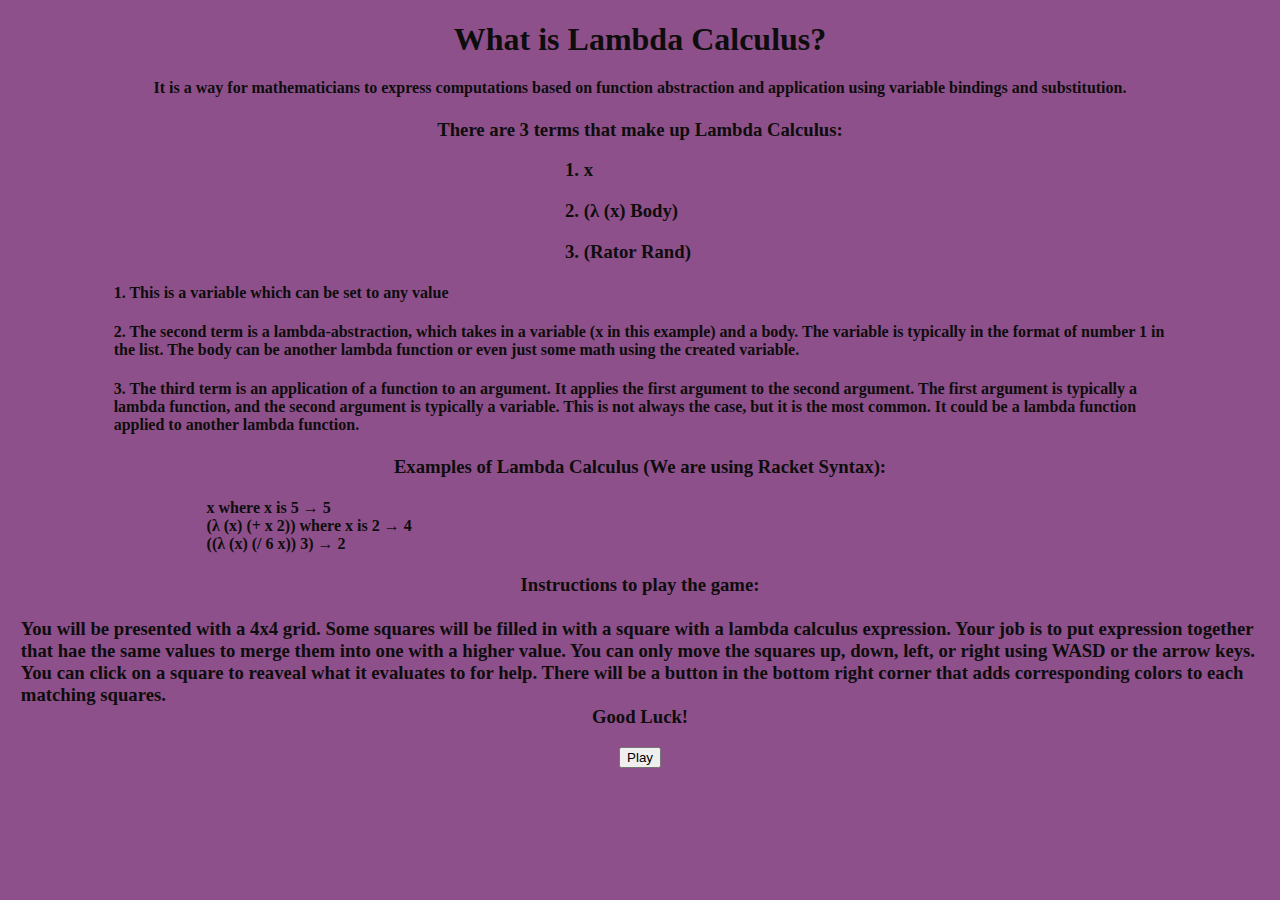
==== index.html @ 799c0bc1 "Posting the work I have done" ====
<!DOCTYPE html>
<html lang="en">
  <head>
    <meta charset="UTF-8" />
    <meta name="viewport" content="width=device-width, initial-scale=1.0" />
    <title>Learn Lambda Calculus: The Fun Way</title>
    <link rel="stylesheet" href="style.css" />
  </head>
  <body>
    <center>
      <h1>What is Lambda Calculus?</h1>
      <h4>
        It is a way for mathematicians to express computations based on function
        abstraction and application using variable bindings and substitution.
      </h4>
      <h3>There are 3 terms that make up Lambda Calculus:</h3>
      <div class="center">
        <h3 class="left">1. x</h3>
        <h3 class="left">2. (λ (x) Body)</h3>
        <h3 class="left">3. (Rator Rand)</h3>
      </div>
      <div class="center2">
        <h4 class="left">
          1. This is a variable which can be set to any value
        </h4>
        <h4 class="left">
          2. The second term is a lambda-abstraction, which takes in a variable
          (x in this example) and a body. The variable is typically in the
          format of number 1 in the list. The body can be another lambda
          function or even just some math using the created variable.
        </h4>
        <h4 class="left">
          3. The third term is an application of a function to an argument. It
          applies the first argument to the second argument. The first argument
          is typically a lambda function, and the second argument is typically a
          variable. This is not always the case, but it is the most common. It
          could be a lambda function applied to another lambda function.
        </h4>
      </div>
      <div class="examples">
        <h3>Examples of Lambda Calculus (We are using Racket Syntax):</h3>
        <h4 class="left2">
          x where x is 5 &#8594; 5 <br>
          (λ (x) (+ x 2)) where x is 2 &#8594; 4 <br>
          ((λ (x) (/ 6 x)) 3) &#8594;  2 <br>

        </h4>
      </div>
      <h3 class="instructions">
        <center>Instructions to play the game: <br /></center>
        <br />
        You will be presented with a 4x4 grid. Some squares will be filled in
        with a square with a lambda calculus expression. Your job is to put
        expression together that hae the same values to merge them into one with
        a higher value. You can only move the squares up, down, left, or right
        using WASD or the arrow keys. You can click on a square to reaveal what
        it evaluates to for help. There will be a button in the bottom right
        corner that adds corresponding colors to each matching squares.
        <br />
        <center>Good Luck!</center>
      </h3>
      <button class="play" onclick="location.href='game.html';">Play</button>
    </center>
  </body>
</html>

<script src="script.js"></script>
---- style.css ----
.left {
    text-align: left;
    /* margin-left: 40%; */
}

.center {
    width: 150px;
    /* text-align: center; */
    margin: 0 42% auto;
}

.center2 {
    width: 85%;
}

html {
    background-color: #8E508A;
    color: #0D0D0D;
    padding: 1%;
}

.instructions {
    text-align: left;
}

h1 {
    margin-top: 0px;
}

.examples {
    width: 70%;
}

.left2 {
    text-align: left;
    /* margin-left: 10%; */
}

/* .play {

} */
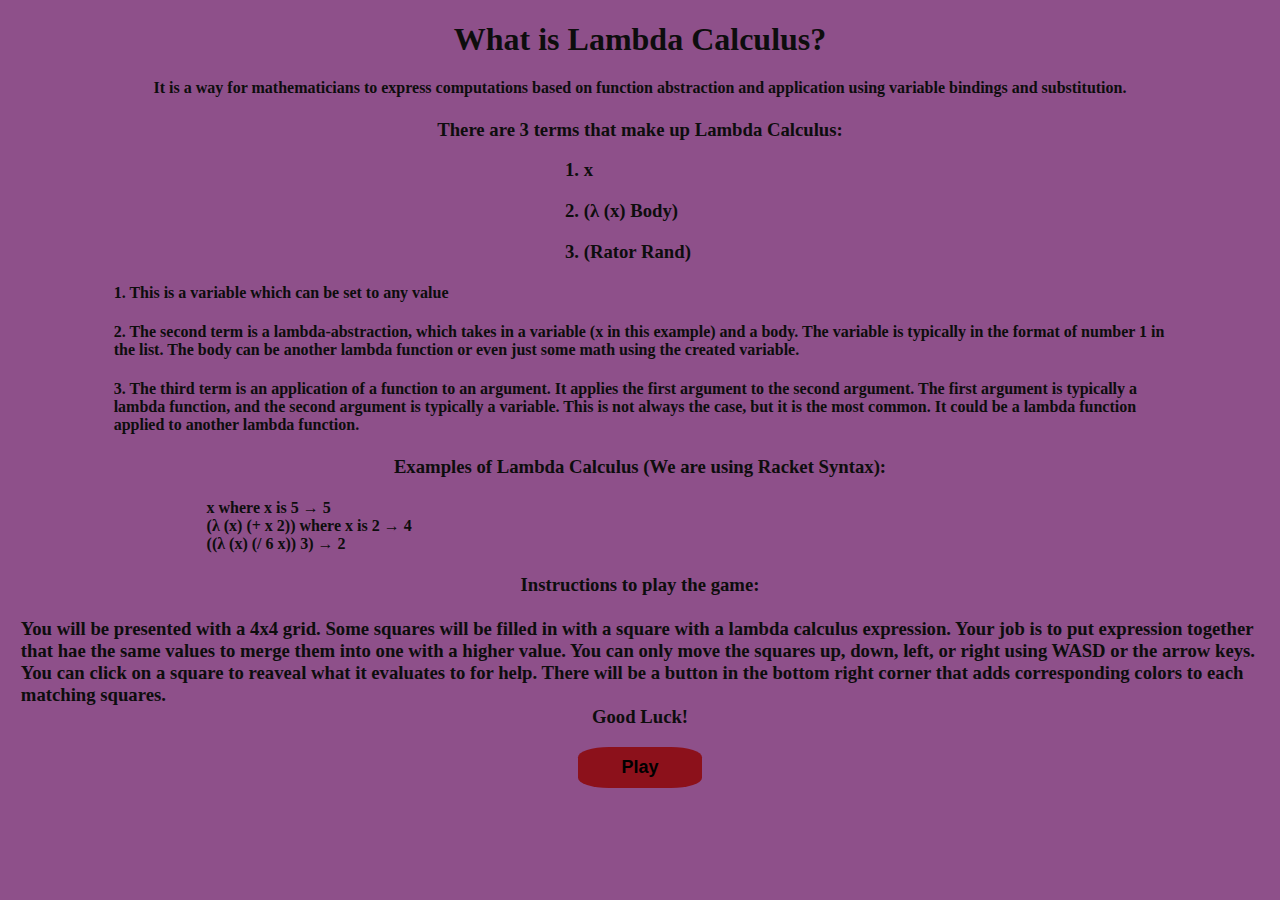
==== commit 7d06d5ca: "updated file structure and a few CSS changes" ====
--- a/index.html
+++ b/index.html
@@ -4,7 +4,7 @@
     <meta charset="UTF-8" />
     <meta name="viewport" content="width=device-width, initial-scale=1.0" />
     <title>Learn Lambda Calculus: The Fun Way</title>
-    <link rel="stylesheet" href="style.css" />
+    <link rel="stylesheet" href="CSS/style.css" />
   </head>
   <body>
     <center>
@@ -63,5 +63,3 @@
     </center>
   </body>
 </html>
-
-<script src="script.js"></script>
--- a/CSS/style.css
+++ b/CSS/style.css
@@ -0,0 +1,50 @@
+.left {
+    text-align: left;
+}
+
+.center {
+    width: 150px;
+    margin: 0 42% auto;
+}
+
+.center2 {
+    width: 85%;
+}
+
+html {
+    background-color: #8E508A;
+    color: #0D0D0D;
+    padding: 1%;
+}
+
+.instructions {
+    text-align: left;
+}
+
+h1 {
+    margin-top: 0px;
+}
+
+.examples {
+    width: 70%;
+}
+
+.left2 {
+    text-align: left;
+}
+
+.play {
+    background-color: #8C111B;
+    border: none;
+    border-radius: 25%;
+    padding: 10px;
+    font-size: large;
+    font-weight: bold;
+    width: 10%;
+    cursor: pointer;
+}
+
+.play:hover {
+    background-color: black;
+    color: #8C111B;
+}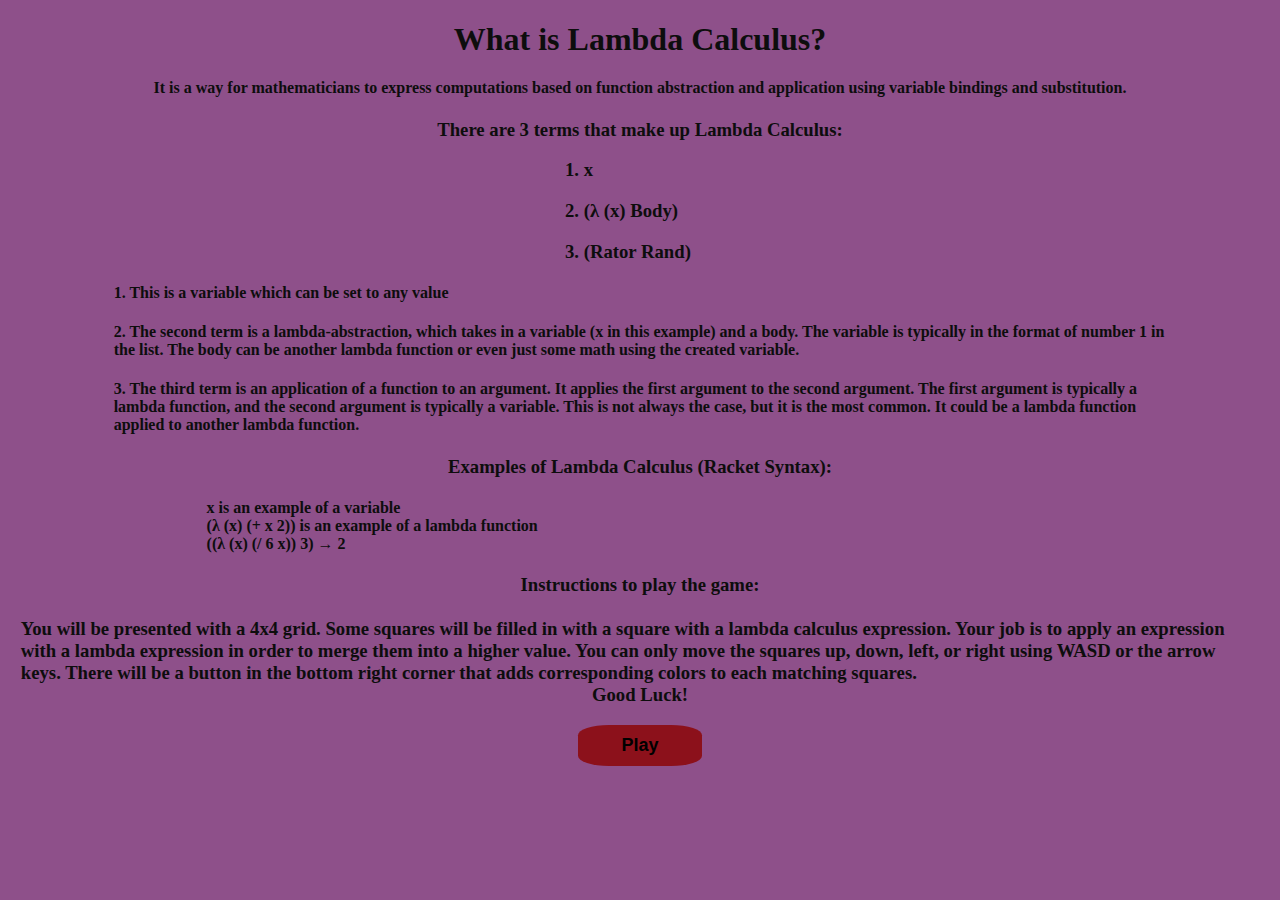
==== commit 5543da74: "Add game over and win screens, and color mode checkbox" ====
--- a/index.html
+++ b/index.html
@@ -38,24 +38,22 @@
         </h4>
       </div>
       <div class="examples">
-        <h3>Examples of Lambda Calculus (We are using Racket Syntax):</h3>
+        <h3>Examples of Lambda Calculus (Racket Syntax):</h3>
         <h4 class="left2">
-          x where x is 5 &#8594; 5 <br>
-          (λ (x) (+ x 2)) where x is 2 &#8594; 4 <br>
-          ((λ (x) (/ 6 x)) 3) &#8594;  2 <br>
-
+          x is an example of a variable <br />
+          (λ (x) (+ x 2)) is an example of a lambda function <br />
+          ((λ (x) (/ 6 x)) 3) &#8594; 2 <br />
         </h4>
       </div>
       <h3 class="instructions">
         <center>Instructions to play the game: <br /></center>
         <br />
         You will be presented with a 4x4 grid. Some squares will be filled in
-        with a square with a lambda calculus expression. Your job is to put
-        expression together that hae the same values to merge them into one with
-        a higher value. You can only move the squares up, down, left, or right
-        using WASD or the arrow keys. You can click on a square to reaveal what
-        it evaluates to for help. There will be a button in the bottom right
-        corner that adds corresponding colors to each matching squares.
+        with a square with a lambda calculus expression. Your job is to apply an
+        expression with a lambda expression in order to merge them into a higher
+        value. You can only move the squares up, down, left, or right using WASD
+        or the arrow keys. There will be a button in the bottom right corner
+        that adds corresponding colors to each matching squares.
         <br />
         <center>Good Luck!</center>
       </h3>
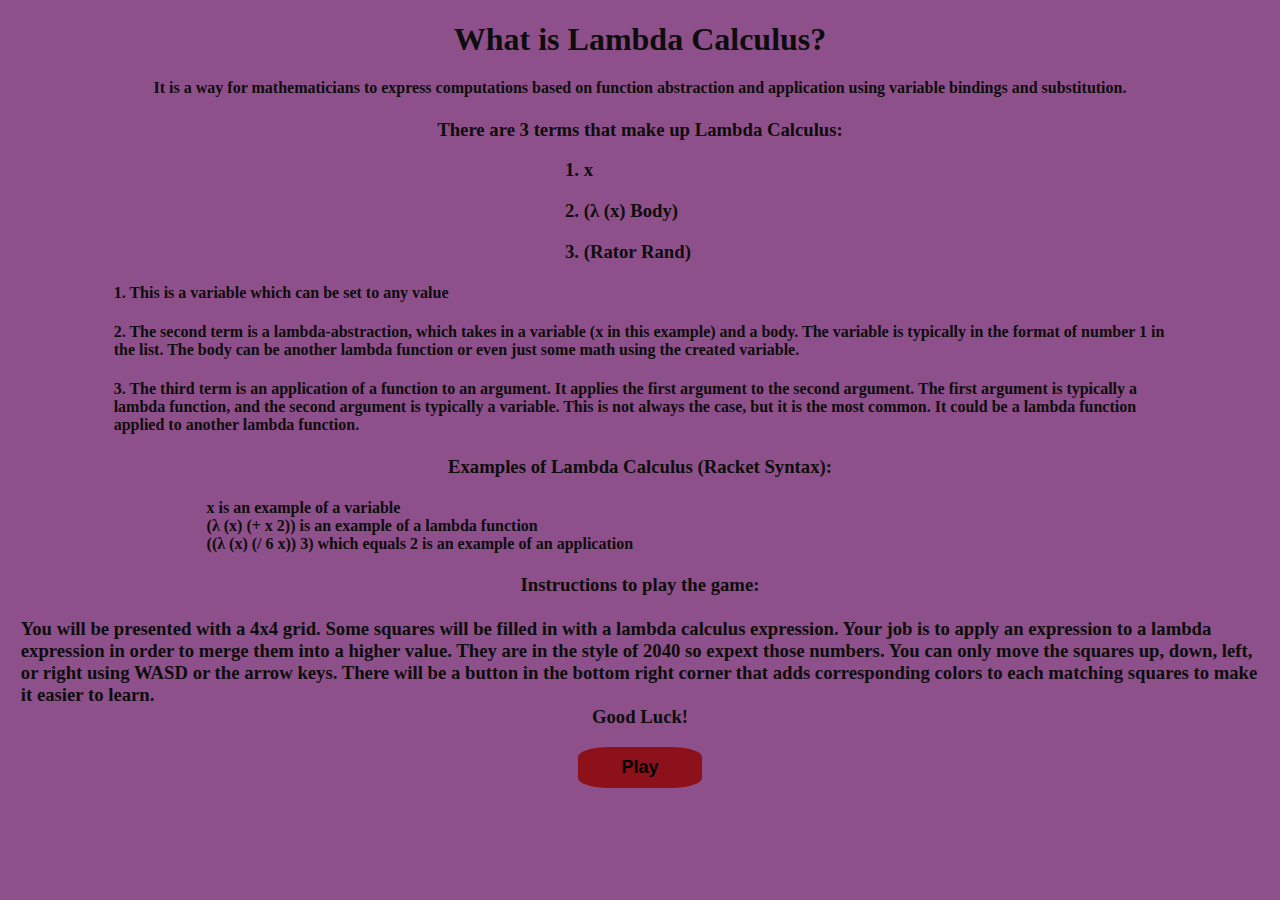
==== commit 266e9a9e: "Finished the Game" ====
--- a/index.html
+++ b/index.html
@@ -10,8 +10,8 @@
     <center>
       <h1>What is Lambda Calculus?</h1>
       <h4>
-        It is a way for mathematicians to express computations based on function
-        abstraction and application using variable bindings and substitution.
+        It is a way for mathematicians to express computations based on function abstraction and application using
+        variable bindings and substitution.
       </h4>
       <h3>There are 3 terms that make up Lambda Calculus:</h3>
       <div class="center">
@@ -20,21 +20,17 @@
         <h3 class="left">3. (Rator Rand)</h3>
       </div>
       <div class="center2">
+        <h4 class="left">1. This is a variable which can be set to any value</h4>
         <h4 class="left">
-          1. This is a variable which can be set to any value
+          2. The second term is a lambda-abstraction, which takes in a variable (x in this example) and a body. The
+          variable is typically in the format of number 1 in the list. The body can be another lambda function or even
+          just some math using the created variable.
         </h4>
         <h4 class="left">
-          2. The second term is a lambda-abstraction, which takes in a variable
-          (x in this example) and a body. The variable is typically in the
-          format of number 1 in the list. The body can be another lambda
-          function or even just some math using the created variable.
-        </h4>
-        <h4 class="left">
-          3. The third term is an application of a function to an argument. It
-          applies the first argument to the second argument. The first argument
-          is typically a lambda function, and the second argument is typically a
-          variable. This is not always the case, but it is the most common. It
-          could be a lambda function applied to another lambda function.
+          3. The third term is an application of a function to an argument. It applies the first argument to the second
+          argument. The first argument is typically a lambda function, and the second argument is typically a variable.
+          This is not always the case, but it is the most common. It could be a lambda function applied to another
+          lambda function.
         </h4>
       </div>
       <div class="examples">
@@ -42,18 +38,17 @@
         <h4 class="left2">
           x is an example of a variable <br />
           (λ (x) (+ x 2)) is an example of a lambda function <br />
-          ((λ (x) (/ 6 x)) 3) &#8594; 2 <br />
+          ((λ (x) (/ 6 x)) 3) which equals 2 is an example of an application<br />
         </h4>
       </div>
       <h3 class="instructions">
         <center>Instructions to play the game: <br /></center>
         <br />
-        You will be presented with a 4x4 grid. Some squares will be filled in
-        with a square with a lambda calculus expression. Your job is to apply an
-        expression with a lambda expression in order to merge them into a higher
-        value. You can only move the squares up, down, left, or right using WASD
-        or the arrow keys. There will be a button in the bottom right corner
-        that adds corresponding colors to each matching squares.
+        You will be presented with a 4x4 grid. Some squares will be filled in with a lambda calculus expression. Your
+        job is to apply an expression to a lambda expression in order to merge them into a higher value. They are in the
+        style of 2040 so expext those numbers. You can only move the squares up, down, left, or right using WASD or the
+        arrow keys. There will be a button in the bottom right corner that adds corresponding colors to each matching
+        squares to make it easier to learn.
         <br />
         <center>Good Luck!</center>
       </h3>
